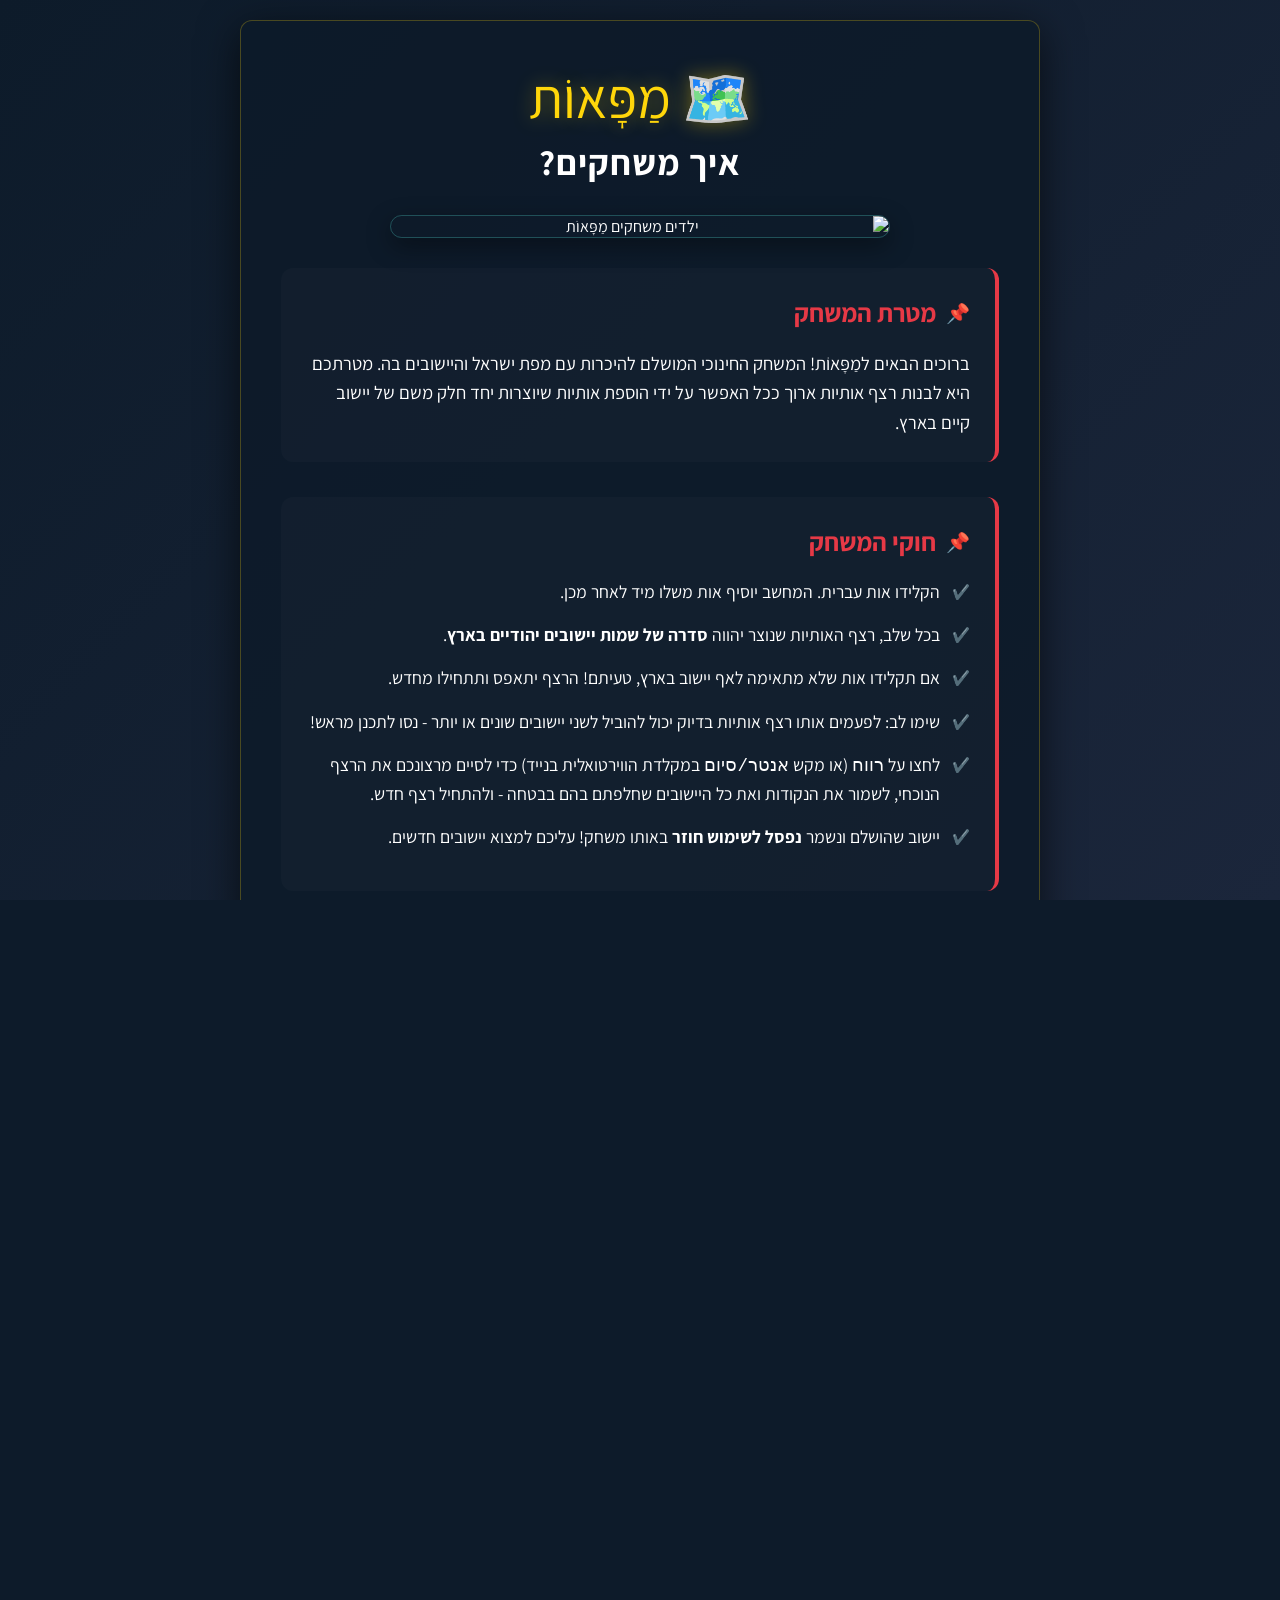
==== help.html @ 10686743 "some UI enhancements" ====
<!DOCTYPE html>
<html lang="he" dir="rtl">

<head>
    <meta charset="UTF-8">
    <meta name="viewport" content="width=device-width, initial-scale=1.0">
    <title>הוראות משחק - מַפָּאוֹת</title>
    <link rel="icon" type="image/x-icon" href="favicon.ico" />
    <link rel="stylesheet" href="game.css">
    <style>
        body {
            overflow: auto;
            /* Enable scroll on this page */
            background: linear-gradient(135deg, #0d1b2a 0%, #1b263b 100%);
            padding: 20px;
        }

        .help-container {
            max-width: 800px;
            margin: 0 auto;
            background: var(--surface);
            border: 1px solid rgba(255, 214, 10, 0.25);
            border-radius: var(--radius);
            padding: 40px;
            box-shadow: 0 10px 40px rgba(0, 0, 0, 0.6);
        }

        .help-header {
            text-align: center;
            margin-bottom: 30px;
        }

        .help-logo {
            font-size: 3.5rem;
            color: var(--gold);
            text-shadow: 0 0 20px rgba(255, 214, 10, 0.4);
            margin-bottom: 5px;
        }

        .help-title {
            font-size: 2.2rem;
            font-weight: 700;
            color: #fff;
            letter-spacing: 1px;
        }

        .hero-banner {
            width: 100%;
            max-width: 500px;
            margin: 20px auto 30px auto;
            border-radius: var(--radius);
            border: 1px solid rgba(78, 205, 196, 0.3);
            box-shadow: 0 8px 25px rgba(0, 0, 0, 0.4);
            display: flex;
            align-items: center;
            justify-content: center;
            position: relative;
            overflow: hidden;
            text-align: center;
        }



        .hero-content {
            position: relative;
            z-index: 1;
        }

        .hero-emojis {
            font-size: 4.5rem;
            display: flex;
            gap: 15px;
            justify-content: center;
            margin-bottom: 10px;
            text-shadow: 0 5px 15px rgba(0, 0, 0, 0.5);
            filter: drop-shadow(0 0 10px rgba(255, 255, 255, 0.2));
        }

        .hero-text {
            color: #fff;
            font-size: 1.3rem;
            font-weight: 600;
            text-shadow: 0 2px 5px rgba(0, 0, 0, 0.8);
        }

        .section {
            margin-bottom: 35px;
            background: rgba(255, 255, 255, 0.02);
            padding: 25px;
            border-radius: var(--radius);
            border-right: 4px solid var(--accent);
            line-height: 1.6;
        }

        .section h2 {
            color: var(--accent);
            font-size: 1.6rem;
            margin-bottom: 15px;
            display: inline-flex;
            align-items: center;
            gap: 10px;
        }

        .section h2::before {
            content: '📌';
            font-size: 1.2rem;
        }

        .section.points h2::before {
            content: '⭐';
        }

        .section.hints h2::before {
            content: '💡';
        }

        .points-list,
        .rules-list {
            list-style: none;
            padding-right: 0;
        }

        .rules-list li {
            margin-bottom: 15px;
            padding-right: 30px;
            position: relative;
            font-size: 1.1rem;
        }

        .rules-list li::before {
            content: '✔️';
            position: absolute;
            right: 0;
            top: 2px;
            color: #4ecdc4;
            font-size: 0.9rem;
        }

        .points-list li {
            margin-bottom: 12px;
            background: rgba(255, 255, 255, 0.06);
            padding: 15px 20px;
            border-radius: 8px;
            display: flex;
            align-items: center;
            gap: 20px;
            border: 1px solid rgba(255, 255, 255, 0.05);
            transition: transform 0.2s;
        }

        .points-list li:hover {
            transform: translateX(-5px);
            background: rgba(255, 255, 255, 0.09);
        }

        .points-list .pts {
            font-weight: 800;
            color: #4ecdc4;
            font-size: 1.4rem;
            min-width: 80px;
            text-align: center;
            text-shadow: 0 0 10px rgba(78, 205, 196, 0.4);
        }

        .points-list .penalty {
            color: var(--accent);
            text-shadow: 0 0 10px rgba(230, 57, 70, 0.4);
        }

        .desc strong {
            color: var(--gold);
        }

        .footer {
            margin-top: 40px;
            text-align: center;
            font-size: 0.9rem;
            color: rgba(255, 255, 255, 0.6);
            border-top: 1px solid rgba(255, 255, 255, 0.1);
            padding-top: 25px;
            line-height: 1.6;
        }

        .btn-wrapper {
            margin: 40px 0 20px 0;
            text-align: center;
        }

        .back-btn {
            display: inline-flex;
            align-items: center;
            gap: 10px;
            background: linear-gradient(135deg, var(--accent) 0%, #c1121f 100%);
            color: white;
            text-decoration: none;
            padding: 14px 40px;
            border-radius: 30px;
            font-size: 1.4rem;
            font-weight: 700;
            transition: all 0.3s cubic-bezier(0.175, 0.885, 0.32, 1.275);
            box-shadow: 0 5px 15px rgba(230, 57, 70, 0.4);
        }

        .back-btn:hover {
            transform: translateY(-3px) scale(1.05);
            box-shadow: 0 8px 25px rgba(230, 57, 70, 0.6);
            color: white;
        }
    </style>
</head>

<body>

    <div class="help-container">

        <div class="help-header">
            <div class="help-logo">🗺️ מַפָּאוֹת</div>
            <h1 class="help-title">איך משחקים?</h1>
        </div>

        <!-- Banner for educational visual appeal -->
        <div class="hero-banner">
            <img src="data/kids_playing_map.png" alt="ילדים משחקים מַפָּאוֹת"
                style="width: 100%; height: 100%; object-fit: cover; border-radius: 8px;">
        </div>

        <div class="section">
            <h2>מטרת המשחק</h2>
            <p style="font-size: 1.15rem;">
                ברוכים הבאים למַפָּאוֹת! המשחק החינוכי המושלם להיכרות עם מפת ישראל והיישובים בה.
                מטרתכם היא לבנות רצף אותיות ארוך ככל האפשר על ידי הוספת אותיות שיוצרות יחד חלק משם של
                יישוב קיים בארץ.
            </p>
        </div>

        <div class="section">
            <h2>חוקי המשחק</h2>
            <ul class="rules-list">
                <li>הקלידו אות עברית. המחשב יוסיף אות משלו מיד לאחר מכן.</li>
                <li>בכל שלב, רצף האותיות שנוצר יהווה <strong>סדרה של שמות יישובים יהודיים בארץ</strong>.
                </li>
                <li>אם תקלידו אות שלא מתאימה לאף יישוב בארץ, טעיתם! הרצף יתאפס ותתחילו מחדש.</li>
                <li>שימו לב: לפעמים אותו רצף אותיות בדיוק יכול להוביל לשני יישובים שונים או יותר - נסו לתכנן מראש!</li>
                <li>לחצו על <kbd>רווח</kbd> (או מקש <kbd>אנטר/סיום</kbd> במקלדת הווירטואלית בנייד) כדי לסיים מרצונכם את
                    הרצף הנוכחי, לשמור את הנקודות ואת כל היישובים שחלפתם בהם בבטחה - ולהתחיל רצף חדש.</li>
                <li>יישוב שהושלם ונשמר <strong>נפסל לשימוש חוזר</strong> באותו משחק! עליכם למצוא יישובים חדשים.
                </li>
            </ul>
        </div>

        <div class="section points">
            <h2>ניקוד וזמנים</h2>
            <p style="margin-bottom: 15px; font-size: 1.1rem;">ענו כמה שיותר מהר כדי להכפיל ולשלש את הנקודות שלכם!</p>
            <ul class="points-list">
                <li>
                    <span class="pts">+5</span>
                    <div class="desc"><strong>בסיס:</strong> נקודות לכל אות נכונה שהוקלדה בהצלחה.</div>
                </li>
                <li>
                    <span class="pts" style="color: var(--gold);">+15</span>
                    <div class="desc"><strong>בונוס מטורף:</strong> מענה בתוך פחות מ-<strong>5 שניות</strong>. (סה"כ 20
                        נק' לאות!)</div>
                </li>
                <li>
                    <span class="pts">+10</span>
                    <div class="desc"><strong>בונוס מהירות:</strong> מענה בתוך פחות מ-<strong>10 שניות</strong>. (סה"כ
                        15 נק' לאות!)</div>
                </li>
            </ul>
        </div>

        <div class="section hints">
            <h2>רמזים ועזרה</h2>
            <p style="margin-bottom: 15px; font-size: 1.1rem;">נתקעתם? אפשר לקנות רמזים! הרמזים יעלו לכם בנקודות שצברתם,
                אך יכולים להציל את שרשרת היישובים שלכם:</p>
            <ul class="points-list">
                <li>
                    <span class="pts penalty">-50</span>
                    <div class="desc"><strong>רמז מהיר (🎯):</strong> מציג את שם היישוב שכרגע מסומן על המפה (ומתאים
                        לרצף הנוכחי) למשך מספר שניות.</div>
                </li>
                <li>
                    <span class="pts penalty">-100</span>
                    <div class="desc"><strong>גילוי היסטוריה (👁):</strong> מציג במפורש את שמות היישובים שהמרחב מסתמך
                        עליהם עד כה ברצף שלכם.</div>
                </li>
            </ul>
        </div>

        <div class="btn-wrapper">
            <a href="index.html" class="back-btn">
                <span>חזרה למשחק</span>
                <span style="font-size: 1.2rem;">🎮</span>
            </a>
        </div>

        <div class="footer">
            <p>
                המשחק מתבסס על המאגר הרשמי של<br>
                <strong style="color: #fff;">הלשכה המרכזית לסטטיסטיקה (למ"ס)</strong> לשנת 2024,<br>
                בתוספת עדכונים והתאמות קלות להתנהגות המשחק.
            </p>
            <p style="margin-top: 15px;">
                © למידה מהנה! כל הזכויות שמורות 2026<br>
                <span style="font-size: 0.85em; opacity: 0.8;">גרסה 1.2 | לשאלות, הצעות, או דיווח על באגים: <a
                        href="mailto:gooznick@gmail.com"
                        style="color: #4ecdc4; text-decoration: none;">gooznick@gmail.com</a></span>
            </p>
        </div>

    </div>

</body>

</html>
---- game.css ----
/* מַפָּאוֹת - Settlement Guessing Game */

@import url('https://fonts.googleapis.com/css2?family=Assistant:wght@400;600;700&display=swap');

* {
  box-sizing: border-box;
  margin: 0;
  padding: 0;
}

:root {
  --accent: #e63946;
  --gold: #ffd60a;
  --dark: #0d1b2a;
  --surface: rgba(13, 27, 42, 0.88);
  --radius: 12px;
}

html,
body {
  height: 100%;
  background: #0d1b2a;
  font-family: 'Assistant', sans-serif;
  color: #fff;
  overflow: hidden;
  direction: rtl;
}

/* ── Layout ── */
#app {
  display: flex;
  flex-direction: column;
  height: 100vh;
}

/* ── Header ── */
#header {
  display: flex;
  align-items: center;
  justify-content: space-between;
  padding: 0 20px;
  height: 56px;
  background: linear-gradient(90deg, #0d1b2a 0%, #1b263b 50%, #0d1b2a 100%);
  border-bottom: 2px solid rgba(255, 214, 10, 0.25);
  flex-shrink: 0;
  z-index: 10;
}

.header-right {
  display: flex;
  align-items: center;
  gap: 15px;
}

.icon-btn {
  text-decoration: none;
  font-size: 1.1rem;
  background: rgba(255, 255, 255, 0.08);
  border-radius: 50%;
  width: 32px;
  height: 32px;
  display: flex;
  align-items: center;
  justify-content: center;
  border: 1px solid rgba(255, 255, 255, 0.15);
  transition: all 0.2s;
  color: #fff;
  cursor: pointer;
}

.icon-btn:hover {
  background: rgba(255, 255, 255, 0.2);
  transform: scale(1.1);
  box-shadow: 0 0 12px rgba(255, 255, 255, 0.2);
}

.icon-btn.muted {
  opacity: 0.5;
  background: rgba(255, 0, 0, 0.1);
}

#title {
  font-size: 1.5rem;
  font-weight: 700;
  letter-spacing: 2px;
  color: var(--gold);
  text-shadow: 0 0 16px rgba(255, 214, 10, 0.4);
}

#score-box {
  display: flex;
  align-items: center;
  gap: 8px;
  font-size: 1.1rem;
}

#score-label {
  color: rgba(255, 255, 255, 0.6);
  font-size: 0.85rem;
}

#score {
  font-size: 1.8rem;
  font-weight: 700;
  color: var(--gold);
  min-width: 60px;
  text-align: center;
  text-shadow: 0 0 12px rgba(255, 214, 10, 0.5);
}

.floating-points {
  position: fixed;
  font-size: 2.5rem;
  font-weight: 800;
  color: #4ecdc4;
  text-shadow: 0 0 15px rgba(0, 0, 0, 0.8), 0 0 5px currentColor;
  pointer-events: none;
  z-index: 1000;
  transform: translate(-50%, -50%);
  transition: transform 1s cubic-bezier(0.2, 0.8, 0.2, 1), opacity 1s ease-in;
}

/* ── Main area ── */
#main {
  display: flex;
  flex: 1;
  overflow: hidden;
  gap: 0;
}

/* ── Map container ── */
#map-container {
  position: relative;
  flex: 1;
  height: 100%;
}

#map-img {
  width: 100%;
  height: 100%;
  display: block;
  object-fit: contain;
  object-position: center center;
  user-select: none;
  -webkit-user-drag: none;
}

#svg-overlay {
  position: absolute;
  top: 0;
  left: 0;
  width: 100%;
  height: 100%;
  pointer-events: none;
}

/* Settlement circle - hidden until .active is set by JS */
#settlement-circle {
  fill: none;
  stroke: var(--accent);
  stroke-width: 3;
  display: none;
  filter: drop-shadow(0 0 6px rgba(230, 57, 70, 0.8));
}

#settlement-circle.active {
  display: block;
  animation: pulseCircle 0.6s ease-out;
}

@keyframes pulseCircle {
  0% {
    stroke-width: 10;
    opacity: 0.2;
  }

  60% {
    stroke-width: 5;
    opacity: 1;
  }

  100% {
    stroke-width: 3;
    opacity: 1;
  }
}

/* ── Right side panel ── */
#side-panel {
  flex: 1;
  display: flex;
  flex-direction: column;
  padding: 16px;
  gap: 12px;
  min-width: 260px;
  max-width: 380px;
  overflow-y: auto;
}

/* ── Current string display ── */
#current-box {
  background: var(--surface);
  border: 1px solid rgba(255, 255, 255, 0.1);
  border-radius: var(--radius);
  padding: 16px 20px;
  text-align: center;
}

#current-label {
  font-size: 0.75rem;
  color: rgba(255, 255, 255, 0.5);
  letter-spacing: 1px;
  margin-bottom: 8px;
  text-transform: uppercase;
}

#current-string {
  font-size: 2rem;
  font-weight: 700;
  color: #fff;
  letter-spacing: 3px;
  min-height: 50px;
  direction: rtl;
  word-wrap: anywhere;
  overflow-wrap: anywhere;
  line-height: 1.4;
  text-shadow: 0 0 20px rgba(255, 255, 255, 0.3);
  text-align: right;
}

#current-string:empty::before {
  content: '—';
  opacity: 0.3;
  font-size: 1.2rem;
}

.wrong-letter {
  color: #e63946;
  text-shadow: 0 0 16px rgba(230, 57, 70, 0.5);
}

/* ── Hint ── */
#hint-box {
  background: rgba(255, 255, 255, 0.04);
  border-radius: var(--radius);
  padding: 12px 14px;
  font-size: 0.82rem;
  color: rgba(255, 255, 255, 0.45);
  line-height: 1.7;
  direction: rtl;
}

#hint-box kbd {
  background: rgba(255, 255, 255, 0.12);
  border: 1px solid rgba(255, 255, 255, 0.2);
  border-radius: 4px;
  padding: 1px 6px;
  font-family: inherit;
  font-size: 0.82rem;
}

/* ── Info panel (mistake reveal) ── */
#info-panel {
  background: linear-gradient(135deg, rgba(230, 57, 70, 0.18), rgba(230, 57, 70, 0.05));
  border: 1px solid rgba(230, 57, 70, 0.35);
  border-radius: var(--radius);
  padding: 16px 20px;
  opacity: 0;
  transform: translateY(10px);
  transition: opacity 0.3s ease, transform 0.3s ease;
  pointer-events: none;
}

#info-panel.visible {
  opacity: 1;
  transform: translateY(0);
  pointer-events: auto;
}

#info-panel-header {
  display: flex;
  align-items: center;
  gap: 8px;
  margin-bottom: 10px;
}

#info-panel-icon {
  font-size: 1.4rem;
}

#info-panel-title {
  font-size: 0.75rem;
  color: var(--accent);
  letter-spacing: 1px;
  font-weight: 600;
  text-transform: uppercase;
}

#info-name {
  font-size: 1.5rem;
  font-weight: 700;
  color: #fff;
  margin-bottom: 6px;
}

#info-details {
  font-size: 0.85rem;
  color: rgba(255, 255, 255, 0.65);
  white-space: pre-line;
  line-height: 1.6;
}

/* ── Reveal/Hint list ── */
#reveal-box {
  background: var(--surface);
  border: 1px solid rgba(255, 255, 255, 0.08);
  border-radius: var(--radius);
  padding: 12px 14px;
  overflow-y: auto;
}

#reveal-header {
  display: flex;
  align-items: center;
  gap: 8px;
}

#reveal-title {
  font-size: 0.72rem;
  color: rgba(255, 255, 255, 0.4);
  letter-spacing: 1px;
  text-transform: uppercase;
  flex: 1;
}

.hint-buttons {
  display: flex;
  gap: 6px;
}

#btn-reveal,
#btn-clue {
  padding: 3px 8px;
  border: 1px solid rgba(255, 214, 10, 0.3);
  border-radius: 6px;
  background: rgba(255, 214, 10, 0.08);
  color: var(--gold);
  font-family: inherit;
  font-size: 0.72rem;
  cursor: pointer;
  transition: background 0.15s, opacity 0.15s;
  white-space: nowrap;
}

#btn-reveal:hover,
#btn-clue:hover {
  background: rgba(255, 214, 10, 0.18);
}

#btn-reveal:disabled,
#btn-clue:disabled {
  opacity: 0.35;
  cursor: default;
}

#reveal-list {
  list-style: none;
  display: none;
  /* hidden by default */
  flex-wrap: wrap;
  gap: 6px;
  margin-top: 8px;
  overflow: hidden;
  max-height: 0;
  transition: max-height 0.3s ease;
}

#reveal-list.visible {
  display: flex;
  max-height: 300px;
}

#reveal-list li {
  background: rgba(255, 255, 255, 0.05);
  padding: 4px 8px;
  border-radius: 4px;
  font-size: 0.8rem;
  color: #ccc;
}

/* ── Reset buttons ── */
#buttons {
  display: flex;
  gap: 8px;
}

.btn {
  flex: 1;
  padding: 9px 0;
  border: none;
  border-radius: 8px;
  font-family: inherit;
  font-size: 0.85rem;
  font-weight: 600;
  cursor: pointer;
  transition: filter 0.15s, transform 0.1s;
}

.btn:hover {
  filter: brightness(1.15);
}

.btn:active {
  transform: scale(0.97);
}

#btn-soft {
  background: rgba(255, 255, 255, 0.1);
  color: #fff;
}

#btn-hard {
  background: var(--accent);
  color: #fff;
}

/* ── Game Over Modal ── */
.modal-overlay {
  position: fixed;
  top: 0;
  left: 0;
  width: 100vw;
  height: 100vh;
  background: rgba(13, 27, 42, 0.9);
  backdrop-filter: blur(5px);
  z-index: 1000;
  display: flex;
  align-items: center;
  justify-content: center;
  opacity: 0;
  pointer-events: none;
  transition: opacity 0.3s ease;
}

.modal-overlay.visible {
  opacity: 1;
  pointer-events: auto;
}

.modal-content {
  background: var(--surface);
  border: 2px solid var(--accent);
  border-radius: 16px;
  width: 90%;
  max-width: 600px;
  padding: 30px;
  text-align: center;
  box-shadow: 0 10px 40px rgba(0, 0, 0, 0.8), 0 0 20px rgba(230, 57, 70, 0.4);
  transform: translateY(20px);
  transition: transform 0.3s cubic-bezier(0.175, 0.885, 0.32, 1.275);
  display: flex;
  flex-direction: column;
  max-height: 90vh;
}

.modal-overlay.visible .modal-content {
  transform: translateY(0);
}

.modal-title {
  color: var(--accent);
  font-size: 2rem;
  margin-bottom: 5px;
  text-shadow: 0 0 10px rgba(230, 57, 70, 0.5);
}

.modal-score {
  font-size: 3.5rem;
  font-weight: 800;
  color: var(--gold);
  margin-bottom: 5px;
  text-shadow: 0 0 15px rgba(255, 214, 10, 0.5);
  letter-spacing: 2px;
}

.modal-compliment {
  font-size: 1.2rem;
  color: #4ecdc4;
  margin-bottom: 25px;
  font-weight: 600;
}

.modal-subtitle {
  text-align: right;
  font-size: 1.1rem;
  color: rgba(255, 255, 255, 0.7);
  margin-bottom: 10px;
  border-bottom: 1px solid rgba(255, 255, 255, 0.2);
  padding-bottom: 5px;
}

.modal-list-container {
  overflow-y: auto;
  flex: 1;
  min-height: 100px;
  max-height: 300px;
  background: rgba(0, 0, 0, 0.3);
  border-radius: 8px;
  border: 1px solid rgba(255, 255, 255, 0.1);
  padding: 10px;
  margin-bottom: 20px;
}

.modal-list {
  list-style: none;
  text-align: right;
}

.modal-list li {
  padding: 8px 10px;
  border-bottom: 1px solid rgba(255, 255, 255, 0.05);
  display: flex;
  justify-content: space-between;
  align-items: center;
}

.modal-list li:last-child {
  border-bottom: none;
}

.modal-list .ml-name {
  font-size: 1.1rem;
  font-weight: 600;
  color: #fff;
}

.modal-list .ml-data {
  font-size: 0.85rem;
  color: rgba(255, 255, 255, 0.5);
}

.btn-close-modal {
  background: var(--accent);
  color: #fff;
  font-size: 1.1rem;
  padding: 12px;
  margin-top: auto;
}

/* ── Virtual Keyboard ── */
#virtual-keyboard {
  display: flex;
  flex-direction: column;
  gap: 6px;
  margin-top: auto;
  padding-top: 10px;
}

.kb-row {
  display: flex;
  justify-content: center;
  gap: 6px;
  direction: ltr;
}

.kb-key {
  background: rgba(255, 255, 255, 0.1);
  border: 1px solid rgba(255, 255, 255, 0.2);
  border-radius: 6px;
  color: #fff;
  font-size: 1.3rem;
  font-weight: 600;
  padding: 12px 0;
  flex: 1;
  cursor: pointer;
  transition: background 0.1s, transform 0.1s;
  user-select: none;
  touch-action: manipulation;
}

.kb-key:active {
  background: var(--accent);
  transform: scale(0.92);
}

/* ── Mobile Responsive ── */
@media (max-width: 768px) {

  html,
  body {
    height: auto;
    overflow: visible;
    position: static;
    width: 100%;
  }

  #app {
    height: 100vh;
    /* Base height but allow growth */
    height: 100dvh;
    min-height: 100dvh;
    width: 100%;
    display: flex;
    flex-direction: column;
  }

  #main {
    flex-direction: row;
    position: relative;
    flex: 1;
    /* Take up all available space below header */
    overflow: hidden;
  }

  #map-container {
    flex: 1.5;
    width: auto;
    height: 100%;
    min-height: 0;
  }

  #side-panel {
    flex: 1;
    width: auto;
    min-width: 0;
    max-width: none;
    height: 100%;
    padding: 0;
    gap: 0;
    border-top: none;
    border-left: 1px solid rgba(255, 255, 255, 0.1);
    display: flex;
    flex-direction: column;
    overflow: hidden;
    /* Hide outer overflow, scroll inner */
  }

  /* We add a new inner wrapper constraint for the scrolling parts of side panel */
  #side-panel> :not(#virtual-keyboard) {
    padding: 0 4px;
    margin-top: 4px;
  }

  #VirtualKeyboardArea {
    flex: 1;
    overflow-y: auto;
    overflow-x: hidden;
    display: flex;
    flex-direction: column;
    gap: 4px;
  }

  #virtual-keyboard {
    margin-top: auto;
    flex-shrink: 0;
    width: 100%;
    background: var(--dark);
    padding: 8px 6px;
    padding-bottom: max(12px, env(safe-area-inset-bottom));
    border-top: 1px solid rgba(255, 255, 255, 0.1);
    z-index: 50;
    justify-content: flex-end;
  }

  #current-box {
    padding: 6px 8px;
    flex-shrink: 0;
  }

  #current-string {
    font-size: 1.1rem;
    min-height: 35px;
    letter-spacing: 0px;
  }

  #hint-box {
    display: none;
  }

  #reveal-box {
    padding: 6px;
    flex-shrink: 0;
    overflow: visible;
  }

  #reveal-header {
    flex-direction: column;
    align-items: stretch;
    gap: 2px;
  }

  .hint-buttons {
    flex-direction: column;
    gap: 4px;
  }

  #btn-reveal,
  #btn-soft {
    display: none;
  }

  #btn-clue {
    padding: 6px;
    font-size: 0.75rem;
    white-space: normal;
    text-align: center;
  }

  .btn {
    padding: 6px 0;
    font-size: 0.8rem;
  }

  #buttons {
    flex-direction: column;
    gap: 4px;
    flex-shrink: 0;
    padding-bottom: 20px;
    /* buffer at bottom so scroll doesn't obscure button */
  }

  .kb-key {
    font-size: 1.1rem;
    padding: 5px 0;
  }

  .kb-row {
    gap: 3px;
    direction: ltr;
  }
}

/* ── Easter Egg ── */
.easter-egg-heart {
  position: fixed;
  transform: translate(-50%, -50%);
  z-index: 9999;
  pointer-events: none;
  font-size: 3rem;
  font-weight: 800;
  color: var(--gold);
  text-shadow: 0 0 20px rgba(0, 0, 0, 0.9), 0 0 10px rgba(0, 0, 0, 0.8), 0 4px 6px rgba(0, 0, 0, 0.5);
  letter-spacing: 1px;

  /* Multiline support */
  max-width: 90vw;
  white-space: normal;
  line-height: 1.1;
  text-align: center;
}

.easter-egg-heart.pumping {
  animation: heartPump 0.4s infinite alternate ease-in-out;
}

@keyframes heartPump {
  0% {
    transform: translate(-50%, -50%) scale(1);
  }

  100% {
    transform: translate(-50%, -50%) scale(1.3);
  }
}

.easter-egg-heart.moving-to-score {
  transition: transform 1s cubic-bezier(0.2, 0.8, 0.2, 1), opacity 1s ease-in;
  color: #4ecdc4;
  font-weight: 900;
  font-size: 4rem;
  text-shadow: 0 0 15px rgba(0, 0, 0, 0.8);
  filter: none;
}

/* ── Inactivity Teaser ── */
.inactivity-teaser {
  position: absolute;
  top: 50%;
  left: 50%;
  transform: translate(-50%, -50%);
  background: rgba(13, 27, 42, 0.95);
  border: 2px solid var(--accent);
  border-radius: var(--radius);
  padding: 20px 30px;
  color: #fff;
  font-size: 1.4rem;
  font-weight: 700;
  text-align: center;
  box-shadow: 0 10px 30px rgba(0, 0, 0, 0.8), 0 0 15px rgba(230, 57, 70, 0.4);
  z-index: 500;
  opacity: 0;
  pointer-events: none;
  transition: opacity 0.5s ease-in-out;
  direction: rtl;
  max-width: 90%;
  white-space: pre-wrap;
  line-height: 1.5;
}

.inactivity-teaser.visible {
  opacity: 1;
}

.inactivity-teaser.blink {
  animation: teaserBlink 0.6s ease-in-out 3;
}

@keyframes teaserBlink {

  0%,
  100% {
    opacity: 1;
    transform: translate(-50%, -50%) scale(1);
  }

  50% {
    opacity: 0.4;
    transform: translate(-50%, -50%) scale(1.05);
  }
}

.inactivity-teaser .teaser-emoji {
  font-size: 2.5rem;
  display: block;
  margin-top: 10px;
}
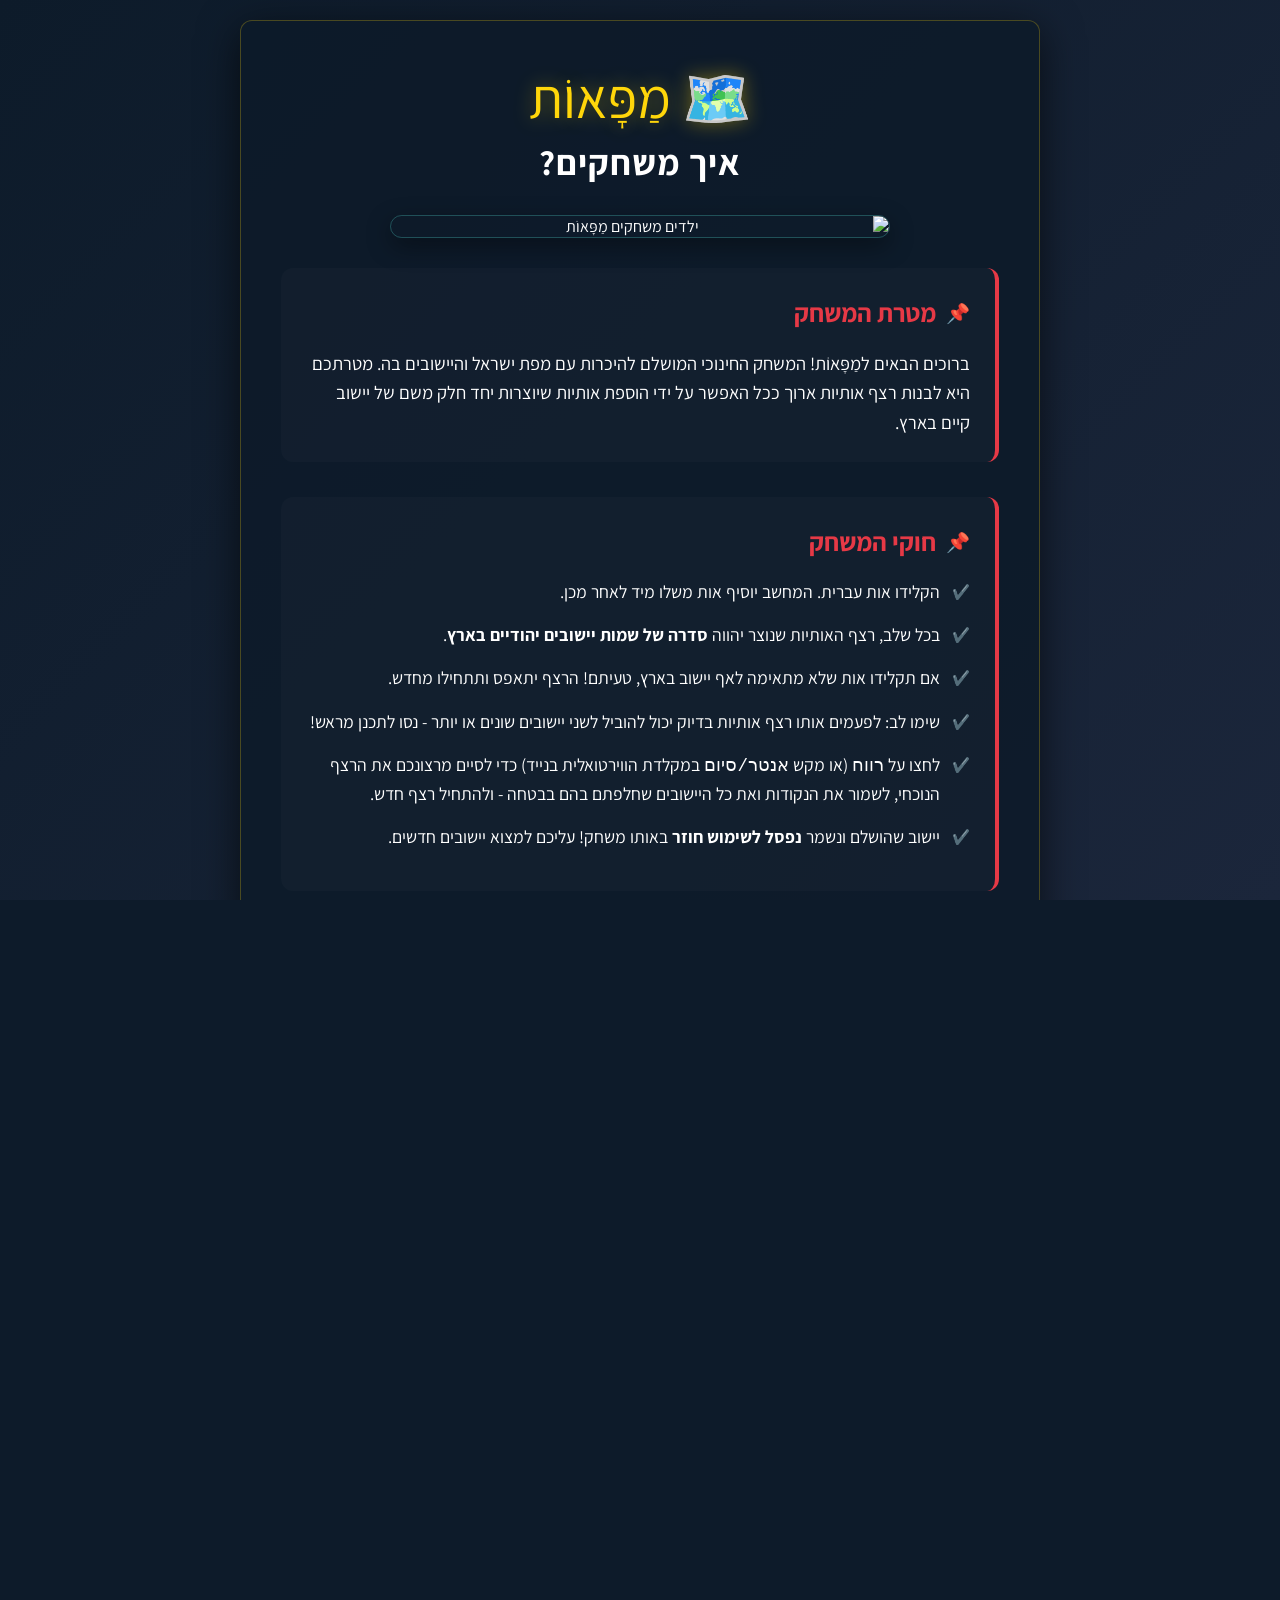
==== commit 23f885aa: "help correction" ====
--- a/help.html
+++ b/help.html
@@ -271,19 +271,15 @@
 
         <div class="section hints">
             <h2>רמזים ועזרה</h2>
-            <p style="margin-bottom: 15px; font-size: 1.1rem;">נתקעתם? אפשר לקנות רמזים! הרמזים יעלו לכם בנקודות שצברתם,
+            <p style="margin-bottom: 15px; font-size: 1.1rem;">נתקעתם? לקנות רמזים! הרמזים יעלו לכם בנקודות שצברתם,
                 אך יכולים להציל את שרשרת היישובים שלכם:</p>
             <ul class="points-list">
                 <li>
-                    <span class="pts penalty">-50</span>
+                    <span class="pts penalty">300-</span>
                     <div class="desc"><strong>רמז מהיר (🎯):</strong> מציג את שם היישוב שכרגע מסומן על המפה (ומתאים
                         לרצף הנוכחי) למשך מספר שניות.</div>
                 </li>
-                <li>
-                    <span class="pts penalty">-100</span>
-                    <div class="desc"><strong>גילוי היסטוריה (👁):</strong> מציג במפורש את שמות היישובים שהמרחב מסתמך
-                        עליהם עד כה ברצף שלכם.</div>
-                </li>
+
             </ul>
         </div>
 
--- a/game.css
+++ b/game.css
@@ -1,4 +1,4 @@
-/* מַפָּאוֹת - Settlement Guessing Game */
+/* GeoBoor - Settlement Guessing Game */
 
 @import url('https://fonts.googleapis.com/css2?family=Assistant:wght@400;600;700&display=swap');
 
@@ -801,24 +801,6 @@
   opacity: 1;
 }
 
-.inactivity-teaser.blink {
-  animation: teaserBlink 0.6s ease-in-out 3;
-}
-
-@keyframes teaserBlink {
-
-  0%,
-  100% {
-    opacity: 1;
-    transform: translate(-50%, -50%) scale(1);
-  }
-
-  50% {
-    opacity: 0.4;
-    transform: translate(-50%, -50%) scale(1.05);
-  }
-}
-
 .inactivity-teaser .teaser-emoji {
   font-size: 2.5rem;
   display: block;
